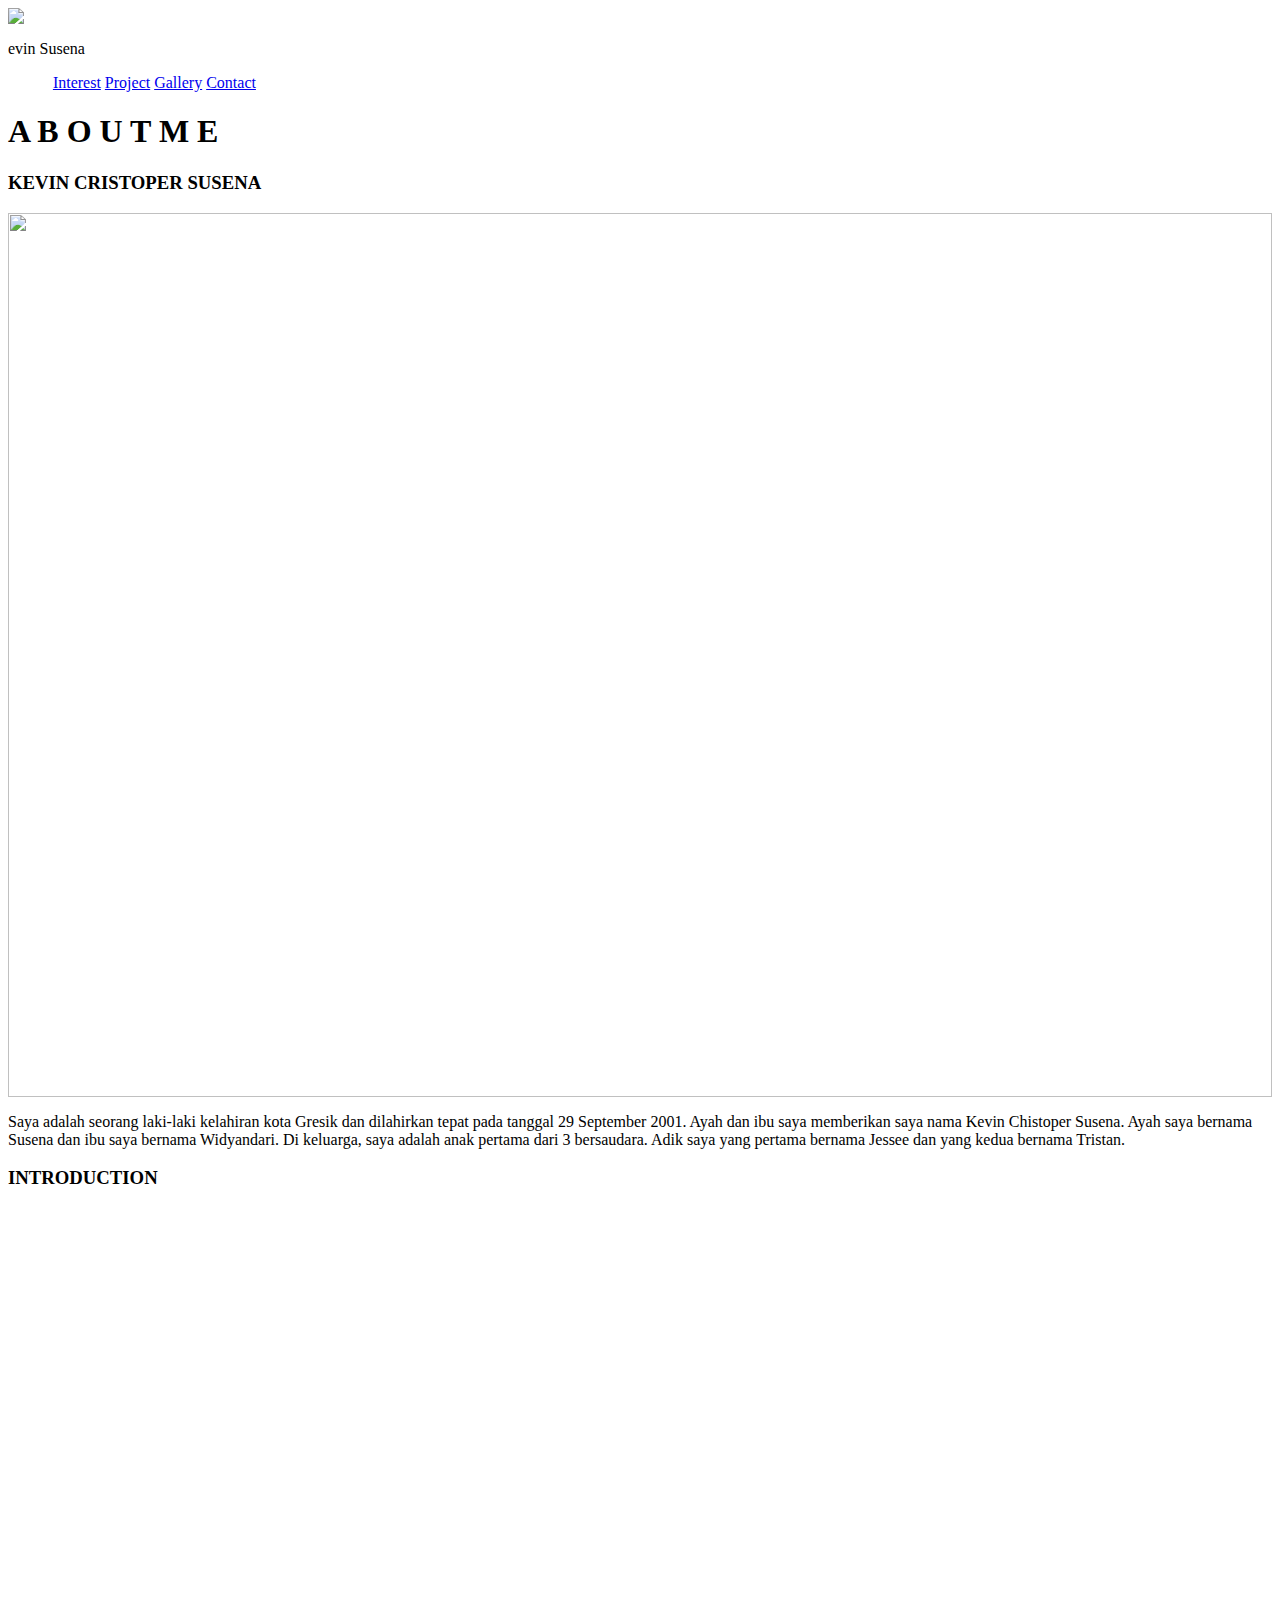
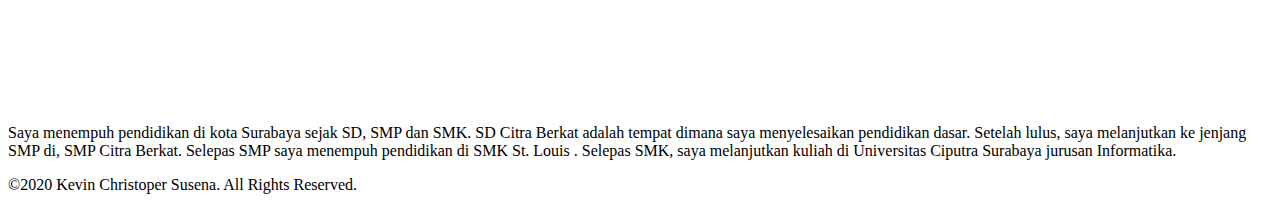
==== index.html @ c8618914 "Create index.html" ====
<html lang="en">
<head>
<title>Kevin Susena</title>
<meta charset="utf-8">
<meta name="viewport" content="width=device-width, initial-scale=1">
<link rel="stylesheet" href="style.css">
</head>


<body class="body">
<div class="header">
    <div class="k1">
        <img src="logo.png">
        <p>evin Susena</p>
        
    </div>
    <div class="topnav">
    
        <a href="#" class="a-aktif" style="color: white;" ><b>Home</b></a>
        <a href="file:///E:/html/web/myinterest.html">Interest</a>
        <a href="file:///E:/html/web/myproject.html">Project</a>
        <a href="file:///E:/html/web/mygallery.html">Gallery</a>
        <a href="file:///E:/html/web/mycontact.html">Contact</a>
    </div>
</div>



<div class="content-home">
<div class="bordercontent-2">
    <h1>A B O U T  M E</h1>
    <div class="backgroundcontent-2-home">
    <div class="picturecontent-2">
        <h3>KEVIN CRISTOPER SUSENA</h3>
        <img src="kcs.jpg" width="100%" >
    </div>
<div class="background-tulisancontent-2">
    <div class="tulisancontent-2">
        <p>Saya adalah seorang laki-laki kelahiran kota Gresik dan dilahirkan tepat pada tanggal 29 September 2001.
             Ayah dan ibu saya memberikan saya nama Kevin Chistoper Susena. Ayah saya bernama Susena dan ibu saya bernama Widyandari. 
             Di keluarga, saya adalah anak pertama dari 3 bersaudara. 
             Adik saya yang pertama bernama Jessee dan yang kedua bernama Tristan.
        </p>
    </div>
</div>
</div>
</div>
<div class="bordercontent-2">
<div class="backgroundcontent-2-home">
    <div class="picturecontent-2">
        <h3>INTRODUCTION</h3>
        <embed src="E:\html\web\video.mp4" autostart="false" height="500px" width="700px" />
    </div>
<div class="background-tulisancontent-2">
    <div class="tulisancontent-2">
        <p>Saya menempuh pendidikan di kota Surabaya sejak SD, SMP dan SMK. SD Citra Berkat adalah tempat dimana saya menyelesaikan pendidikan dasar. Setelah lulus, saya melanjutkan ke jenjang SMP di, SMP Citra Berkat. Selepas SMP saya menempuh pendidikan di SMK St. Louis . Selepas SMK, saya melanjutkan kuliah di Universitas Ciputra Surabaya jurusan Informatika.

        </p>
    </div>
</div>
</div>
</div>
</div>


<div class="footer">
            <div class="tulisanfooter">
                ©2020 Kevin Christoper Susena. All Rights Reserved.
            </div>
</div>

</body>
</html>
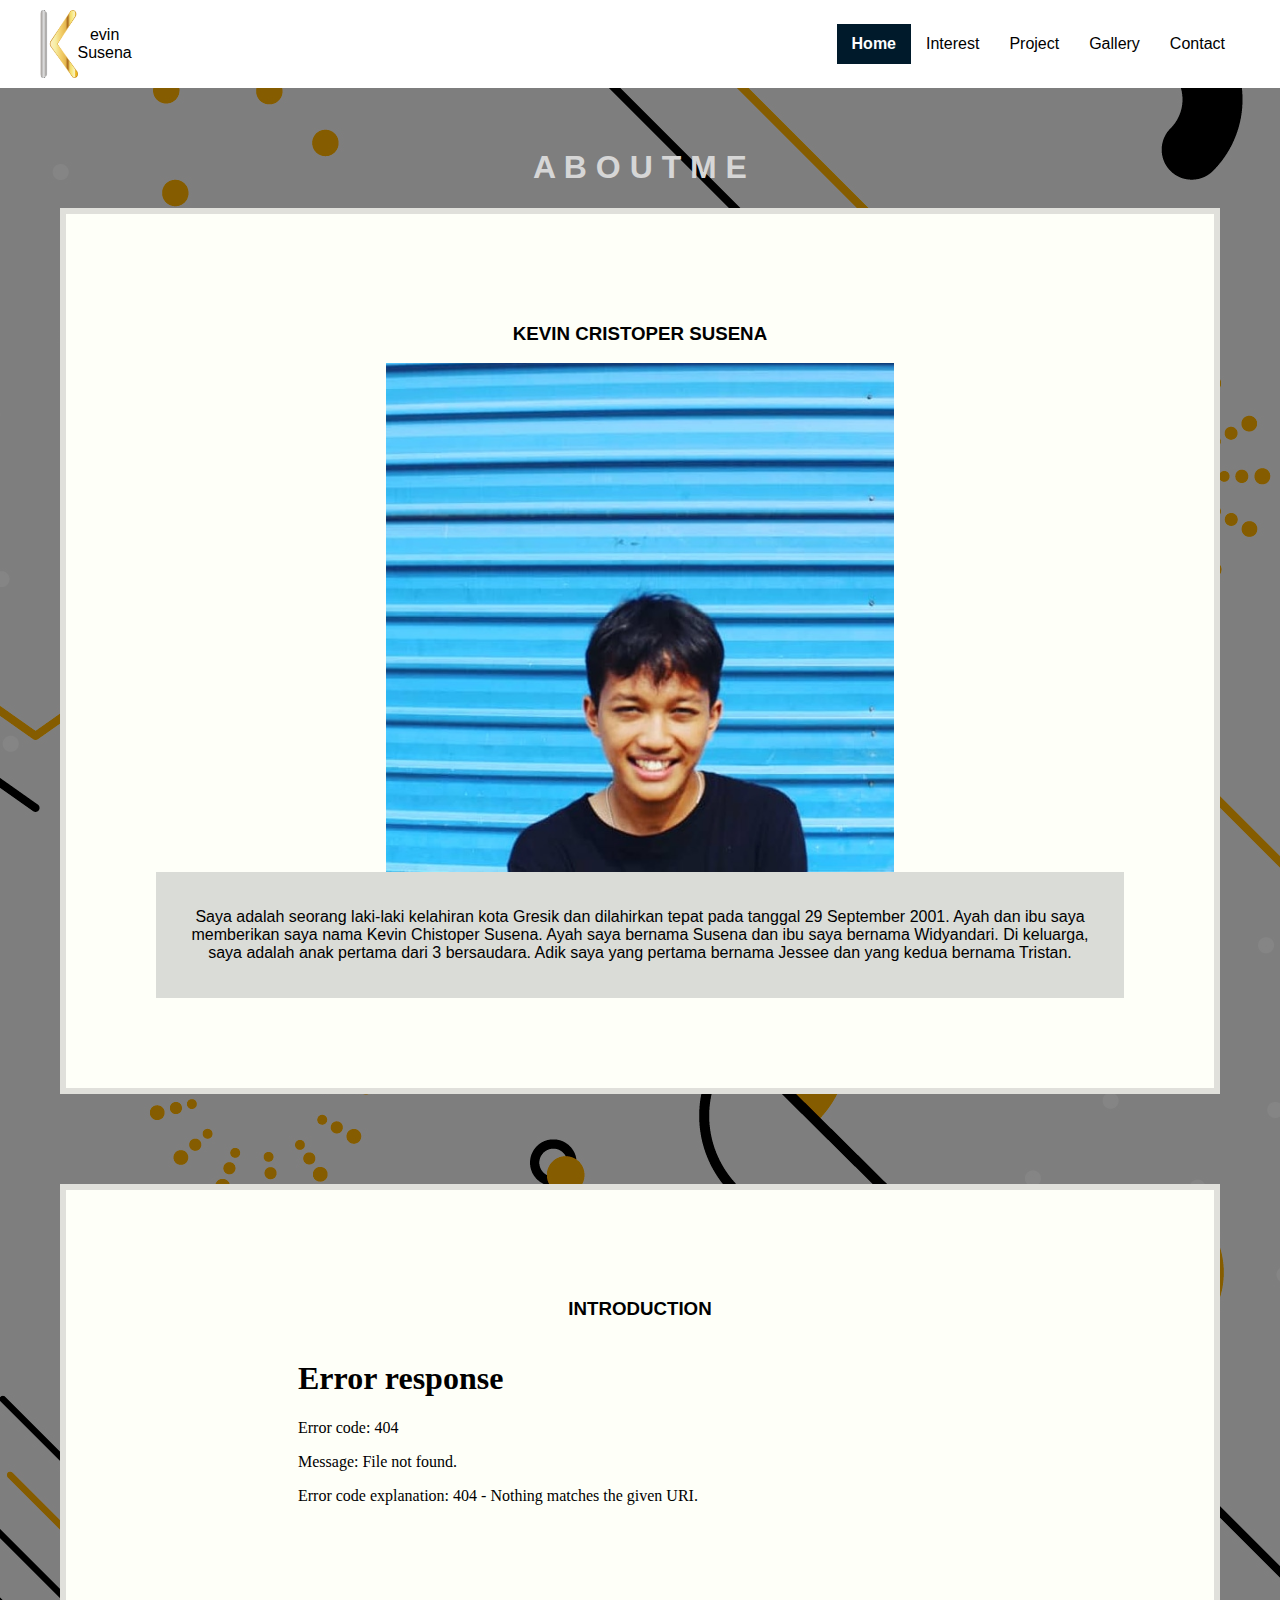
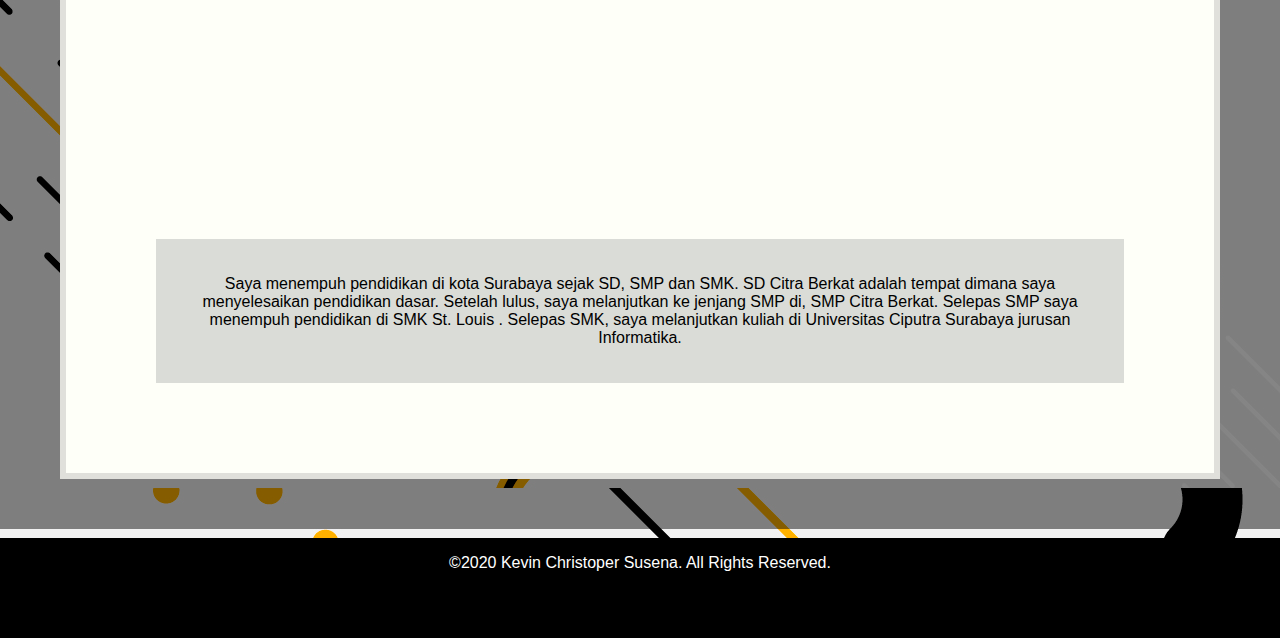
==== commit 8ef9c123: "Update index.html" ====
--- a/index.html
+++ b/index.html
@@ -17,10 +17,10 @@
     <div class="topnav">
     
         <a href="#" class="a-aktif" style="color: white;" ><b>Home</b></a>
-        <a href="file:///E:/html/web/myinterest.html">Interest</a>
-        <a href="file:///E:/html/web/myproject.html">Project</a>
-        <a href="file:///E:/html/web/mygallery.html">Gallery</a>
-        <a href="file:///E:/html/web/mycontact.html">Contact</a>
+        <a href="https://kevinsusenaa.github.io/blog/myinterest.html">Interest</a>
+        <a href="https://kevinsusenaa.github.io/blog/myproject.html">Project</a>
+        <a href="https://kevinsusenaa.github.io/blog/mygallery.html">Gallery</a>
+        <a href="https://kevinsusenaa.github.io/blog/mycontact.html">Contact</a>
     </div>
 </div>
 
@@ -49,7 +49,7 @@
 <div class="backgroundcontent-2-home">
     <div class="picturecontent-2">
         <h3>INTRODUCTION</h3>
-        <embed src="E:\html\web\video.mp4" autostart="false" height="500px" width="700px" />
+        <embed src="video.mp4" autostart="false" height="500px" width="700px" />
     </div>
 <div class="background-tulisancontent-2">
     <div class="tulisancontent-2">
--- a/style.css
+++ b/style.css
@@ -0,0 +1,257 @@
+
+  
+  .body {
+    margin: 0;
+    font-family: 'Gill Sans', 'Gill Sans MT', Calibri, 'Trebuchet MS', sans-serif;
+    
+  }
+  
+  /* Style the top navigation bar */
+  .topnav {
+    overflow: hidden;
+    background-color: white;
+    display: flex;
+    justify-content:flex-end;
+    height: 40px;
+    margin-right: 40px;
+    
+    
+  }
+  
+  /* Style the topnav links */
+  .topnav a {
+     float: left; 
+    display: block;
+    color:black;
+    text-align: center; 
+    padding: 11px 15px;
+    text-decoration: none;
+  }
+  /* Change color on hover */
+  .topnav a:hover,
+  .a-aktif {
+    background-color:rgb(0, 26, 43);
+    color: rgb(253, 253, 253);
+    
+
+  }
+
+  
+  /* Style the content */
+  .content-galery {
+    background-image: url(background.jpg);
+    height: 2100px;
+    display: flex;
+    flex-direction: column;
+    align-items: center; /* Should be removed. Only for demonstration */
+  }
+  .content-home {
+    background-image: url(background.jpg);
+    height: 2050px;
+    display: flex;
+    flex-direction: column;
+    align-items: center; /* Should be removed. Only for demonstration */
+  }
+  .content-interest {
+    background-image: url(background.jpg);
+    height: 3150px;
+    display: flex;
+    flex-direction: column;
+    align-items: center; /* Should be removed. Only for demonstration */
+  }
+  .content-contact {
+    background-image: url(background.jpg);
+    height: 650px;
+    display: flex;
+    flex-direction: column;
+    align-items: center; /* Should be removed. Only for demonstration */
+  }
+  .content-project {
+    background-image: url(background.jpg);
+    height: 3720px;
+    display: flex;
+    flex-direction: column;
+    align-items: center; /* Should be removed. Only for demonstration */
+  }
+  
+  /* Style the footer */
+  .footer {
+    background-color: black;
+    height: 100px;
+   
+  }
+  .tulisanfooter{
+    color: white;
+    display: flex;
+    justify-content: center;
+    flex-direction: row;
+    align-items: center;
+    height: 50px;
+  }
+  .header{
+      display: flex;
+      justify-content: space-between;
+      flex-direction: row;
+      align-items: center;
+      margin-left: 30px;
+      
+  
+  }
+  .picturecontent {
+    text-align: center;
+    display: flex;
+    flex-direction: row;
+      color: black;
+      border-color: black;
+      
+     
+  }
+  .tulisancontent {
+
+      text-align: center;
+     display: flex;
+     flex-direction: column;
+     justify-content: baseline;
+      color: white;
+      align-items: center;
+  }
+  .k1{
+   
+    text-align: center;
+    display: flex;
+    width: 4%;
+    margin: 10px;
+    flex-direction: row;
+
+
+     font-family: 'Gill Sans', 'Gill Sans MT', Calibri, 'Trebuchet MS', sans-serif;
+  }
+  .bordercontent{
+    color: white;
+    padding: 130px;
+    display: flex;
+    flex-direction: column;
+    align-items: center;
+    background-color:rgba(0, 0, 0, 0.548);
+    height: 3000px;
+    
+  }
+  .background-tulisancontent{
+    
+    padding: 20px;
+    display: flex;
+    flex-direction: column;
+    align-items: baseline;
+    background-color:rgba(0, 5, 8, 0.219);
+  }
+.backgroundcontent{
+  padding: 90px;
+  display: flex;
+  flex-direction: column;
+  align-items: center;
+  background-color:rgb(0, 0, 0);
+}
+
+.garis{
+  padding: 5px 800px;
+  display: flex;
+  flex-direction: row;
+  background-color: black;
+}
+.bordercontent-2{
+  color: rgb(214, 214, 214);
+  padding-top: 40px;
+  padding-left: 60px;
+  padding-right: 60px;
+    padding-bottom: 50px;
+    display: flex;
+    flex-direction: column;
+    align-items: center;
+    background-color:rgba(0, 0, 0, 0.479);
+}
+.backgroundcontent-2-galery{
+  padding: 50px;
+  display: flex;
+  flex-direction: row;
+  align-items: center;
+  background-color:rgb(254, 255, 248);
+  border: 6px solid rgba(145, 143, 143, 0.274);
+  color: black;
+}
+.backgroundcontent-2-home{
+  padding: 90px;
+  display: flex;
+  flex-direction: column;
+  align-items: center;
+  background-color:rgb(254, 255, 248);
+  border: 6px solid rgba(145, 143, 143, 0.274);
+}
+.backgroundcontent-2{
+  padding: 75px;
+  display: flex;
+  flex-direction: column;
+  align-items: center;
+  background-color:rgb(254, 255, 248);
+  border: 6px solid rgba(145, 143, 143, 0.274);
+
+  
+}
+
+.background-tulisancontent-2{
+    
+  padding: 20px;
+  display: flex;
+  flex-direction: row;
+  align-items: baseline;
+  background-color:rgba(18, 28, 34, 0.151);
+}
+.tulisancontent-2 {
+
+  text-align: center;
+ display: flex;
+ flex-direction: column;
+ justify-content: baseline;
+  color: black;
+  align-items: center;
+}
+.picturecontent-2   {
+  text-align: center;
+  display: flex;
+  flex-direction: column;
+    color: rgb(0, 0, 0);
+    border-color: rgb(45, 71, 83);
+    align-items: center; 
+    width: 70%;
+    font-weight: bold;
+}
+.gambar {
+  width: 25%;
+}
+
+
+img{
+  width: 75%;
+}
+
+
+.contact{
+  text-align: center;
+ display: flex;
+ flex-direction: row;
+ justify-content: baseline;
+  color: black;
+  align-items: center;
+
+}
+.background-tulisancontent-contact{
+    
+  padding: 97px;
+  display: flex;
+  flex-direction: row;
+  align-items: baseline;
+  background-color:rgba(0, 5, 8, 0.219);
+}
+.tulisan {
+  background-color: black;
+  padding: 78px;
+}